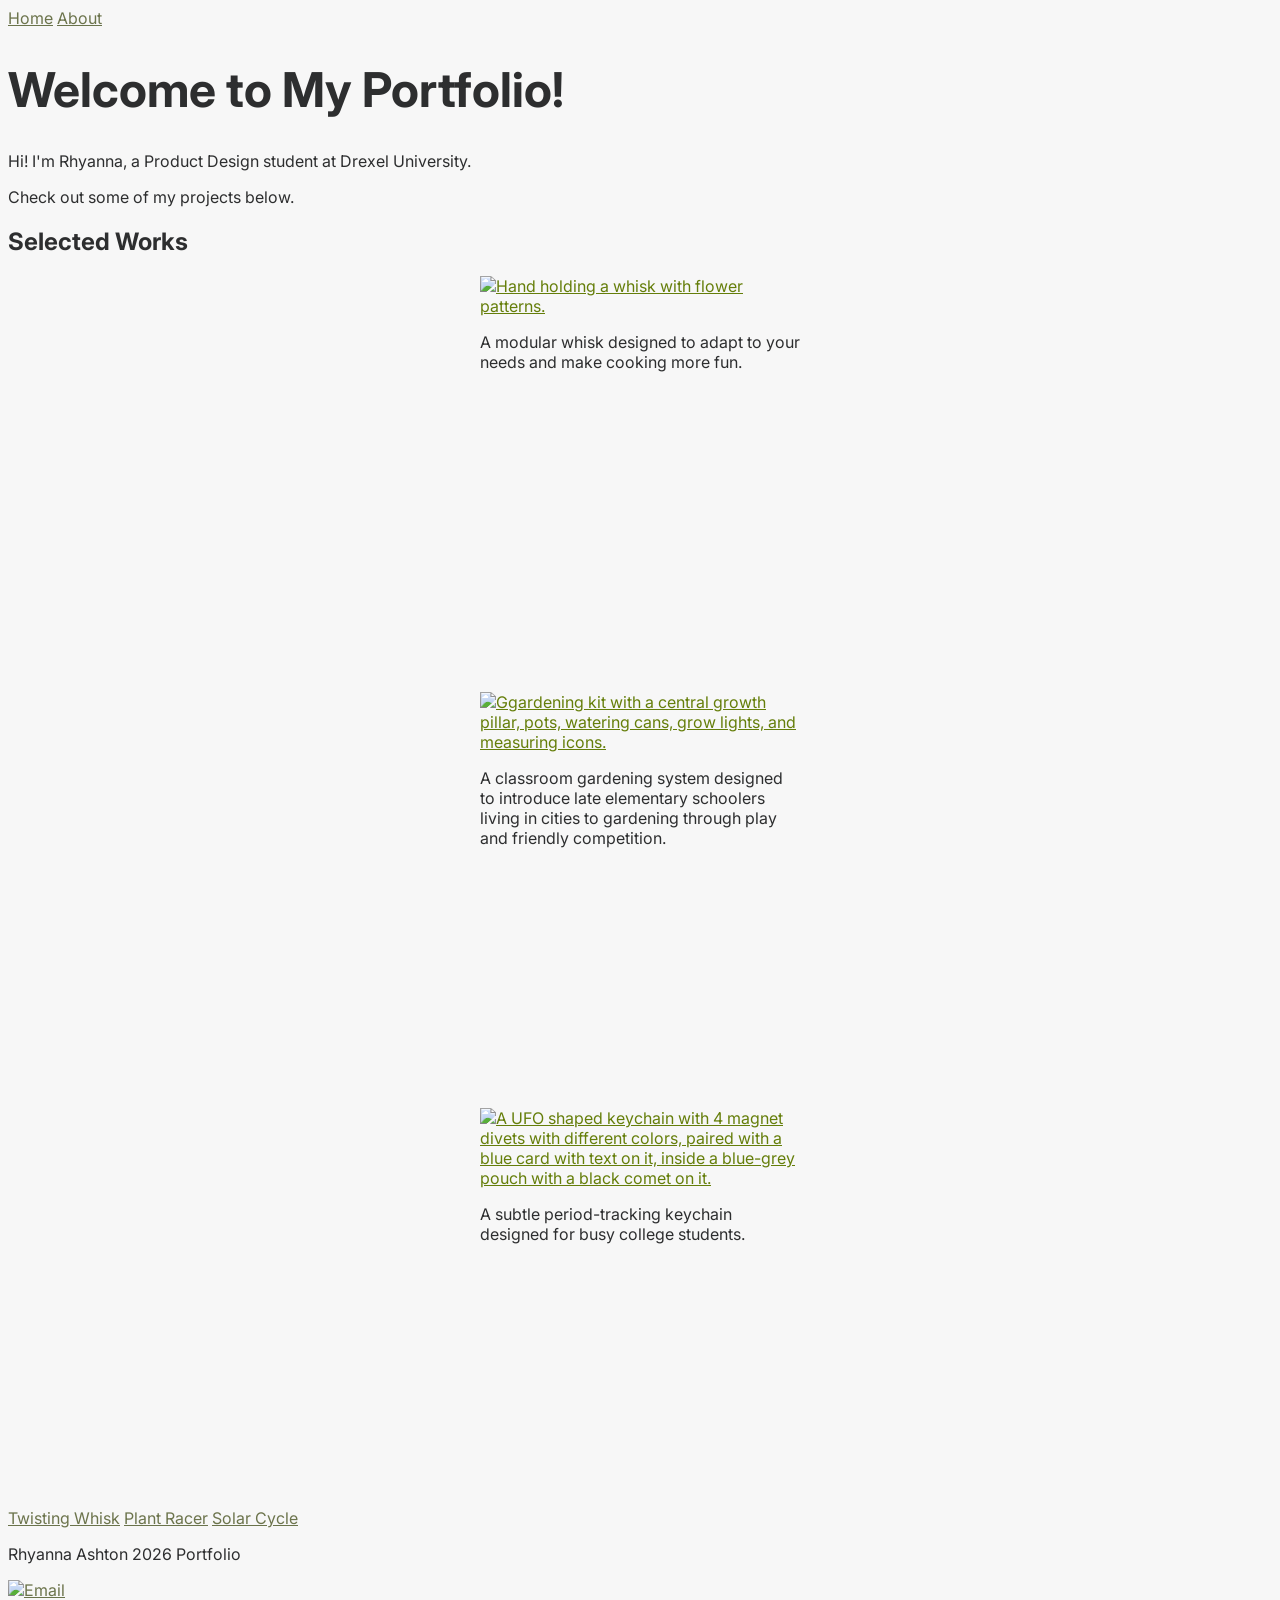
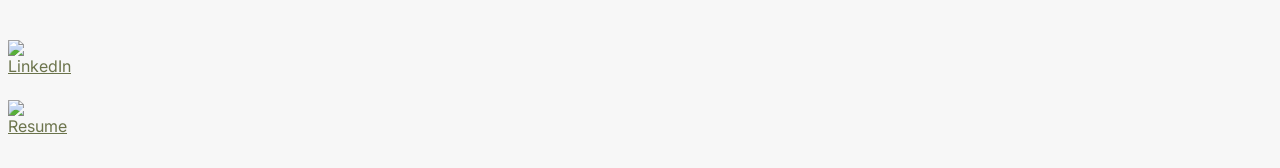
==== index.html @ 6728b1f7 "changed formatting" ====
<!doctype html>
<html lang="en">
<head>
    <meta charset="UTF-8">
    <meta name="viewport"
          content="width=device-width, user-scalable=no, initial-scale=1.0, maximum-scale=1.0, minimum-scale=1.0">
    <meta http-equiv="X-UA-Compatible" content="ie=edge">
<title>Rhyanna's Portfolio</title>

<link rel="stylesheet" href="style.css">

<link rel="preconnect" href="https://fonts.googleapis.com">
<link rel="preconnect" href="https://fonts.gstatic.com" crossorigin>
<link href="https://fonts.googleapis.com/css2?family=Inter:ital,opsz,wght@0,14..32,100..900;1,14..32,100..900&display=swap" rel="stylesheet">
    
</head>

<body>

<main>

<nav aria-label="Primary">
        <a href="index.html">Home</a>
        <a href="about.html">About</a>
        </nav>

<header>
    <h1 id="home-title">Welcome to My Portfolio!</h1>
    <p>Hi! I'm Rhyanna, a Product Design student at Drexel University.</p> 
    <p>Check out some of my projects below.</p>
</header>

    <h2>Selected Works</h2>

                <div class="project-card">
                <figure>
                <a href="whisk.html">  
	            <img src="graphics/in_context_whisk.png" alt="Hand holding a whisk with flower patterns." width="360" height="360" /> </a>
                <p> A modular whisk designed to adapt to your needs and make cooking more fun. </p>
                </figure>
                </div>

                <div class="project-card">
                <figure>
                <a href="gardening.html"> 
	            <img src="graphics/plant_racer1.png" alt="Ggardening kit with a central growth pillar, pots, watering cans, grow lights, and measuring icons." width="360" height="360" /> </a>
                <p>A classroom gardening system designed to introduce late elementary schoolers living in cities to gardening through play and friendly competition.</p>
                </figure>
                </div>

                <div class="project-card">
    <figure>
    <a href="keychain.html"> 
	<img src="graphics/solar_cycle_final1.png" alt="A UFO shaped keychain with 4 magnet divets with different colors, paired with a blue card with text on it, inside a blue-grey pouch with a black comet on it." width="360" height="360" /> </a>
	<p>A subtle period-tracking keychain designed for busy college students.</p>
</figure>
                </div>

<nav aria-label="Works">
        <a href="whisk.html">Twisting Whisk</a>
        <a href="gardening.html">Plant Racer</a>
        <a href="keychain.html">Solar Cycle</a>
        </nav>

</main>

<footer>
    <p>Rhyanna Ashton 2026 Portfolio</p>
<nav aria-label="Contact Information">
    <div class="contact-info">
    <a href="mailto:rhyanna.ashton@gmail.com">
    <img src="graphics/Asset 2mail_icon.svg" alt="Email" width="55" height="55" />
            </div>
        </a>
    <div class="contact-info">
    <a href="https://www.linkedin.com/in/rhyanna-ashton/" target="_blank">
    <img src="graphics/Asset 3socials_icon.svg" alt="LinkedIn" width="55" height="55" />
           </div> 
        </a>
    <div class="contact-info">
    <a href="https://acrobat.adobe.com/id/urn:aaid:sc:VA6C2:ff1987b5-1a8d-42c9-a058-95524d69dcb9" target="_blank">
    <img src="graphics/Asset 1resume_icon.svg" alt="Resume" width="55" height="55" />
            </div>
        </a>
    </nav>
    </footer>

</body>
</html>
---- style.css ----
body {
  /* body selector for the whole page */
  background-color: #f7f7f7;
  color: #2d2e2f;
  font-family: "Inter";
}

h1, h2, h3 {
  color: #2d2e2f;
  /* font-family: "Inter"; */
}

p {
  font-family: "Inter"; 
  /* font-size: */
  /* color: #2d2e2f; */
}

a {
  /* defining general link design */
  color: #657e0a;
}

nav a {
  /* Specific link design-> links inside navigation */
    color: #303c03b3;
}

.project-card {
  /* style individual portfolio projects */
  width: 400px;
  height: 400px;
  margin: 0 auto; 
  background-color: #7d7d7d00;
}

.project-card:hover {
  /* make individual projects pop when cursor hovers over */
  transform: translateY(-5px);
}

.contact-info {
  /* style individual portfolio projects */
  width: 60px;
  height: 60px;
  background-color: #7d7d7d00;
}

.contact-info:hover {
  /* make individual projects pop when cursor hovers over */
  transform: translateY(-5px);
}

p.callout {
  font-weight: bold;
  /* Wanted to bold important text in a paragraph */
}

#home-title {
  /font-family: "Inter";
  font-size: 3rem;
  color: #2d2e2f; */
}

nav a:hover {
  color: #00d3e4;
}

nav a:focus-visible {
  color: #ffd51a;
}
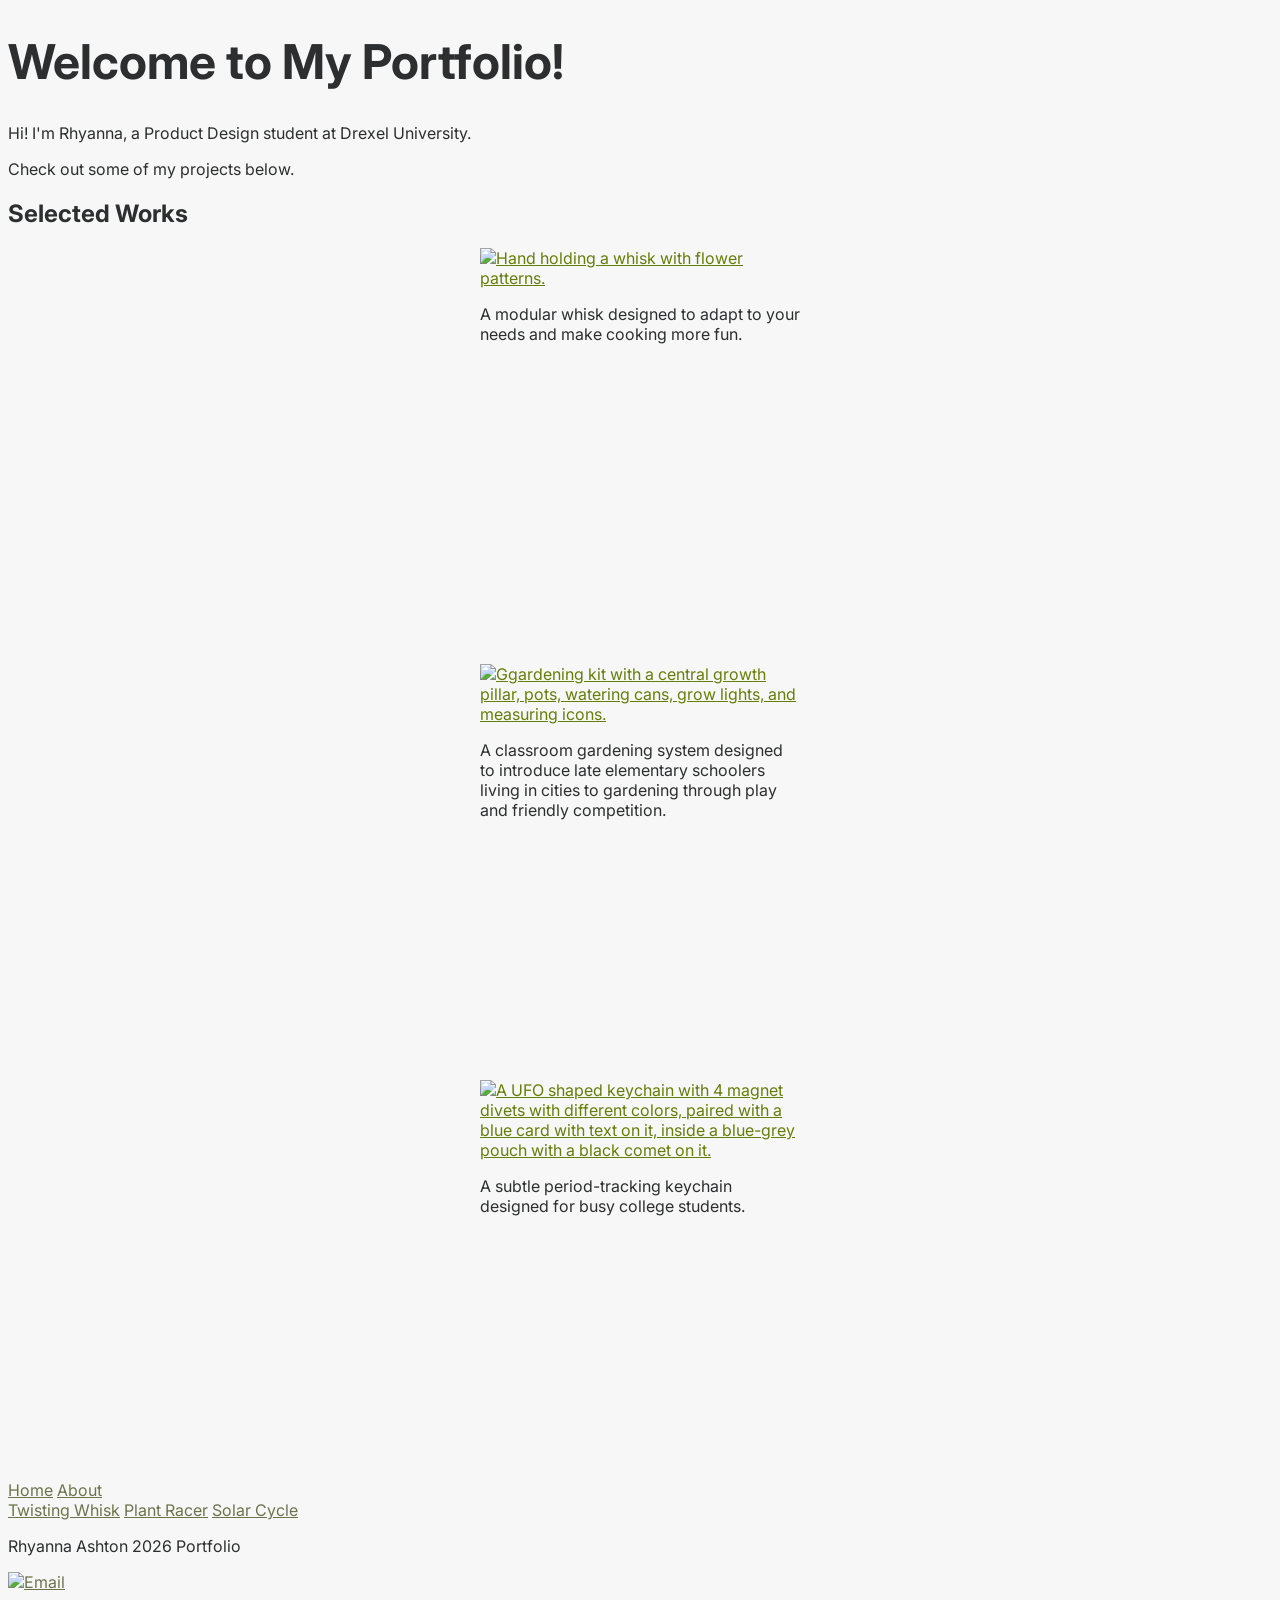
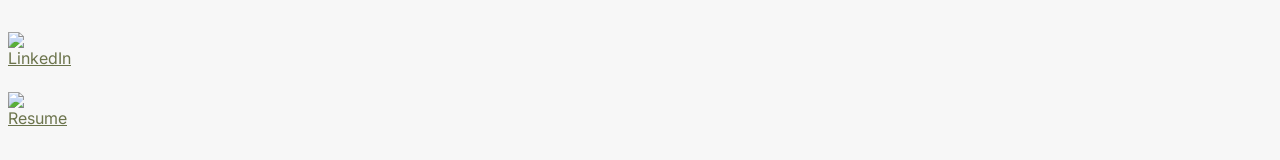
==== commit 0b9e3561: "switched location" ====
--- a/index.html
+++ b/index.html
@@ -18,11 +18,6 @@
 <body>
 
 <main>
-
-<nav aria-label="Primary">
-        <a href="index.html">Home</a>
-        <a href="about.html">About</a>
-        </nav>
 
 <header>
     <h1 id="home-title">Welcome to My Portfolio!</h1>
@@ -56,6 +51,11 @@
 </figure>
                 </div>
 
+<nav aria-label="Primary">
+        <a href="index.html">Home</a>
+        <a href="about.html">About</a>
+        </nav>
+
 <nav aria-label="Works">
         <a href="whisk.html">Twisting Whisk</a>
         <a href="gardening.html">Plant Racer</a>
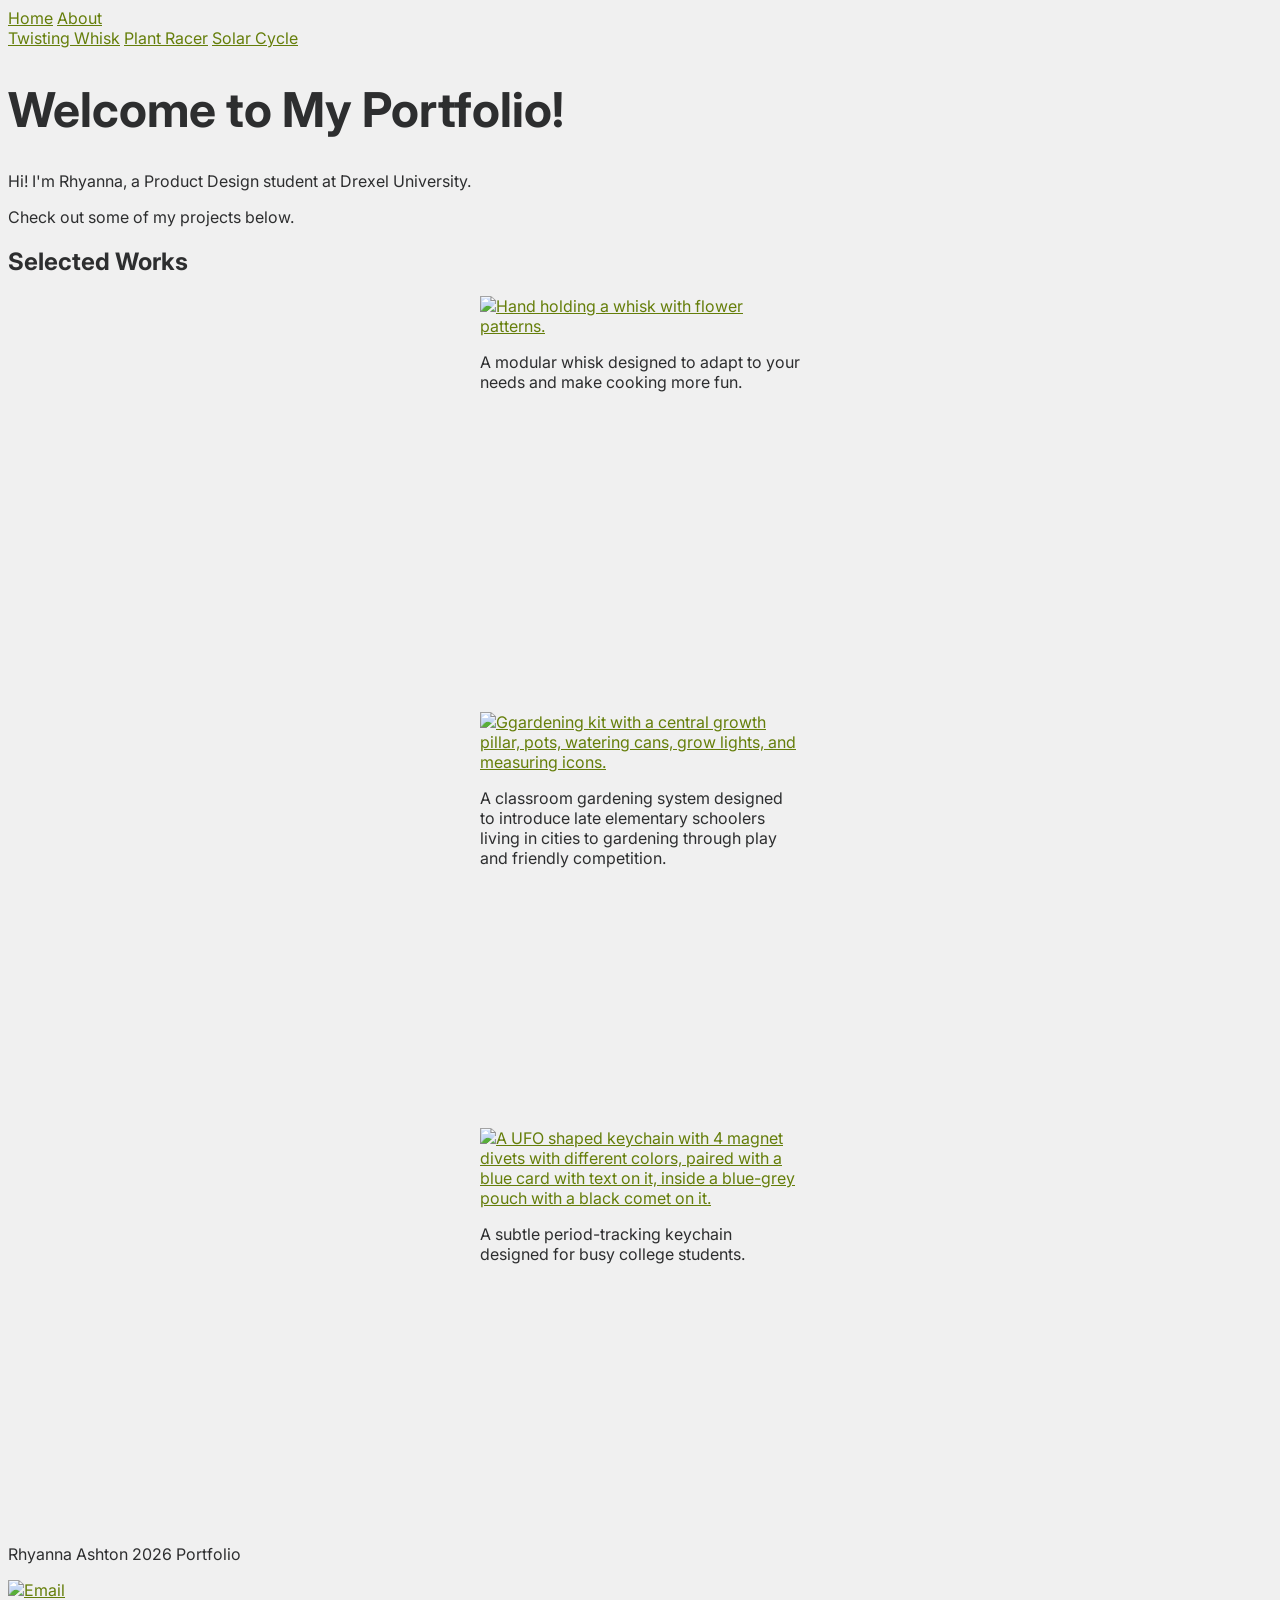
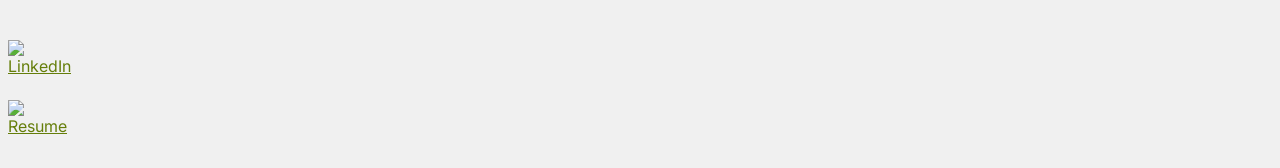
==== commit c85cdbff: "edited home page layout" ====
--- a/index.html
+++ b/index.html
@@ -20,10 +20,21 @@
 <main>
 
 <header>
+    <nav aria-label="Primary">
+        <a href="index.html">Home</a>
+        <a href="about.html">About</a>
+        </nav>
+
+<nav aria-label="Works">
+        <a href="whisk.html">Twisting Whisk</a>
+        <a href="gardening.html">Plant Racer</a>
+        <a href="keychain.html">Solar Cycle</a>
+        </nav>
+
+</header>
     <h1 id="home-title">Welcome to My Portfolio!</h1>
     <p>Hi! I'm Rhyanna, a Product Design student at Drexel University.</p> 
     <p>Check out some of my projects below.</p>
-</header>
 
     <h2>Selected Works</h2>
 
@@ -51,17 +62,6 @@
 </figure>
                 </div>
 
-<nav aria-label="Primary">
-        <a href="index.html">Home</a>
-        <a href="about.html">About</a>
-        </nav>
-
-<nav aria-label="Works">
-        <a href="whisk.html">Twisting Whisk</a>
-        <a href="gardening.html">Plant Racer</a>
-        <a href="keychain.html">Solar Cycle</a>
-        </nav>
-
 </main>
 
 <footer>
--- a/style.css
+++ b/style.css
@@ -1,7 +1,17 @@
+:root {
+	--color-background: #f0f0f0;
+	--color-foreground: #2d2e2f;
+	--color-link: #657e0a;
+	--color-link-hover: #00d3e4;
+
+	--font-size-base: 1rem;
+	--font-size-heading: 2.25rem;
+}
+
 body {
   /* body selector for the whole page */
-  background-color: #f7f7f7;
-  color: #2d2e2f;
+  background-color: var(--color-background);
+  color: var(--color-foreground);
   font-family: "Inter";
 }
 
@@ -18,12 +28,12 @@
 
 a {
   /* defining general link design */
-  color: #657e0a;
+  color: var(--color-link);
 }
 
 nav a {
   /* Specific link design-> links inside navigation */
-    color: #303c03b3;
+    color: var(--color-link);
 }
 
 .project-card {
@@ -57,13 +67,13 @@
 }
 
 #home-title {
-  /font-family: "Inter";
+  font-family: "Inter";
   font-size: 3rem;
-  color: #2d2e2f; */
+  color: #2d2e2f; 
 }
 
 nav a:hover {
-  color: #00d3e4;
+  color: var(--color-link-hover);
 }
 
 nav a:focus-visible {
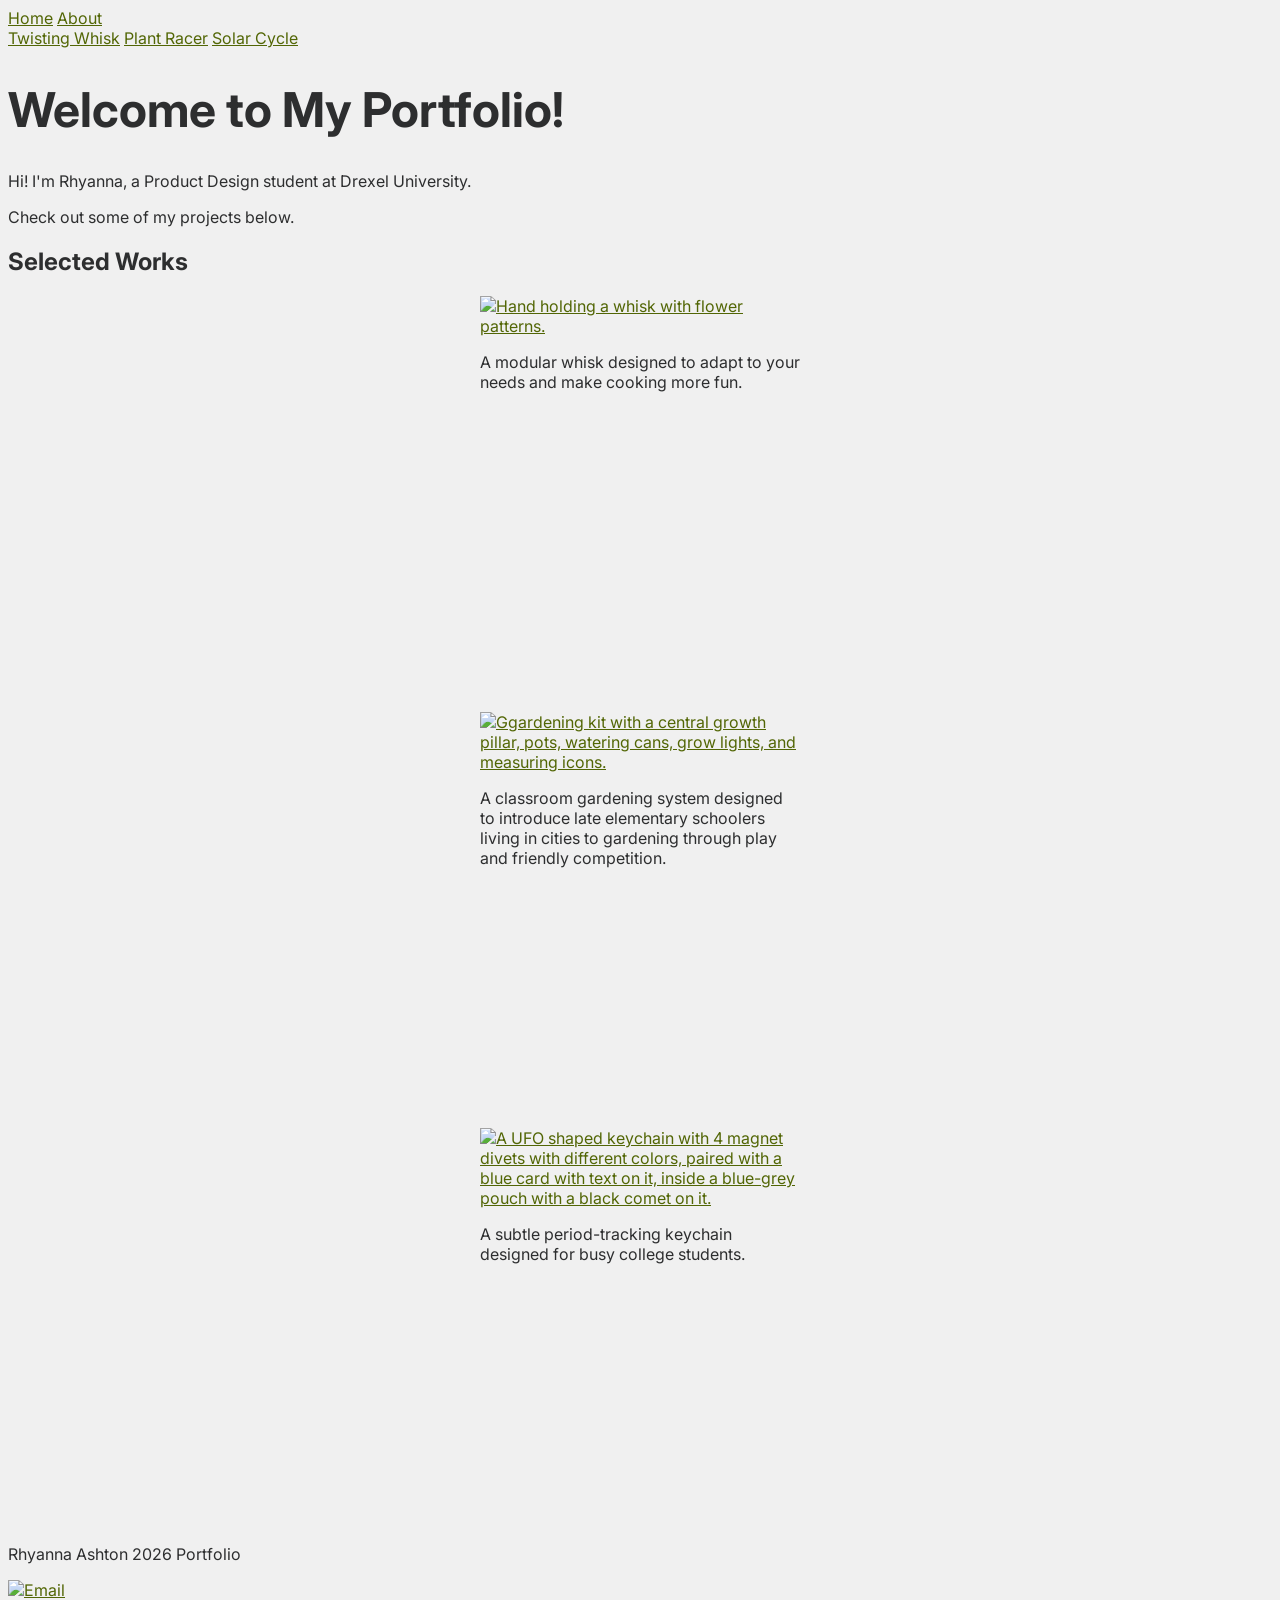
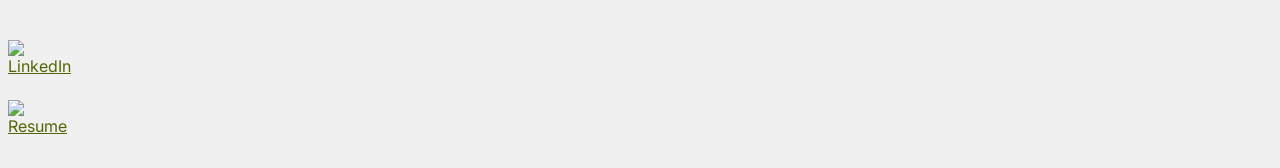
==== commit e64df6ac: "updated img src" ====
--- a/index.html
+++ b/index.html
@@ -49,7 +49,7 @@
                 <div class="project-card">
                 <figure>
                 <a href="gardening.html"> 
-	            <img src="graphics/plant_racer1.png" alt="Ggardening kit with a central growth pillar, pots, watering cans, grow lights, and measuring icons." width="360" height="360" /> </a>
+	            <img src="graphics/pr_incontext2.png"  alt="Ggardening kit with a central growth pillar, pots, watering cans, grow lights, and measuring icons." width="360" height="360" /> </a>
                 <p>A classroom gardening system designed to introduce late elementary schoolers living in cities to gardening through play and friendly competition.</p>
                 </figure>
                 </div>
@@ -66,6 +66,7 @@
 
 <footer>
     <p>Rhyanna Ashton 2026 Portfolio</p>
+    
 <nav aria-label="Contact Information">
     <div class="contact-info">
     <a href="mailto:rhyanna.ashton@gmail.com">
--- a/style.css
+++ b/style.css
@@ -1,8 +1,9 @@
 :root {
 	--color-background: #f0f0f0;
 	--color-foreground: #2d2e2f;
-	--color-link: #657e0a;
-	--color-link-hover: #00d3e4;
+	--color-link: #526605;
+	--color-link-hover: #073e42;
+  --color-focus-ring: #100742;
 
 	--font-size-base: 1rem;
 	--font-size-heading: 2.25rem;
@@ -16,7 +17,7 @@
 }
 
 h1, h2, h3 {
-  color: #2d2e2f;
+  color: var(--color-foreground);
   /* font-family: "Inter"; */
 }
 
@@ -66,10 +67,14 @@
   /* Wanted to bold important text in a paragraph */
 }
 
+.works-menu {
+  text-align: right;
+}
+
 #home-title {
   font-family: "Inter";
   font-size: 3rem;
-  color: #2d2e2f; 
+  color: var(	--color-foreground); 
 }
 
 nav a:hover {
@@ -77,5 +82,6 @@
 }
 
 nav a:focus-visible {
-  color: #ffd51a;
+  color: var(--color-link-hover);
+  outline: 2px solid var(--color-focus-ring);
 }
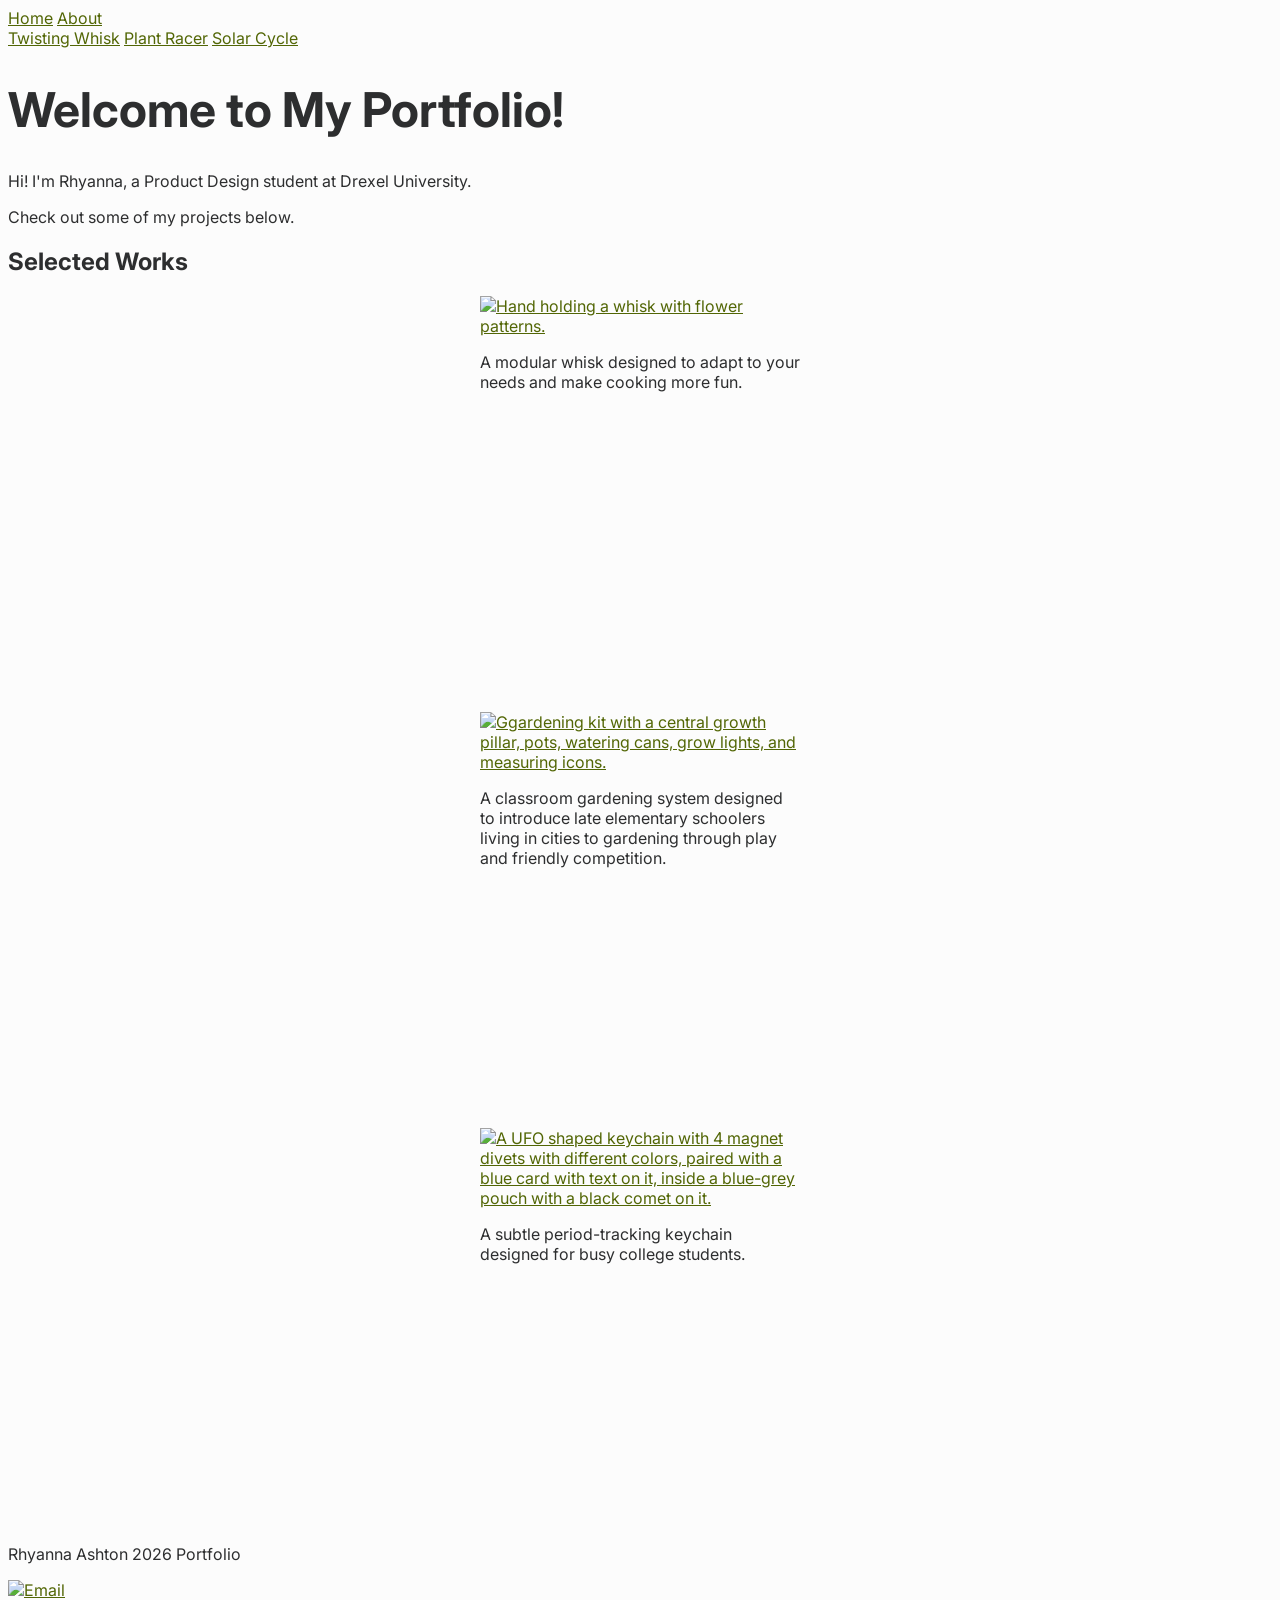
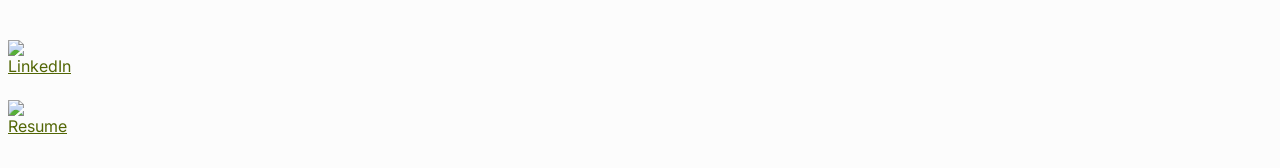
==== commit 58f817b7: "typographic sy" ====
--- a/index.html
+++ b/index.html
@@ -60,7 +60,7 @@
 	<img src="graphics/solar_cycle_final1.png" alt="A UFO shaped keychain with 4 magnet divets with different colors, paired with a blue card with text on it, inside a blue-grey pouch with a black comet on it." width="360" height="360" /> </a>
 	<p>A subtle period-tracking keychain designed for busy college students.</p>
 </figure>
-                </div>
+        </div>
 
 </main>
 
--- a/style.css
+++ b/style.css
@@ -1,5 +1,12 @@
+@font-face {
+  font-family: "Inter";
+  src: url("Inter-Regular.ttf") format("truetype");
+  font-weight: 100 900;
+  font-style: normal;
+}
+
 :root {
-	--color-background: #f0f0f0;
+	--color-background: #fcfcfc;
 	--color-foreground: #2d2e2f;
 	--color-link: #526605;
 	--color-link-hover: #073e42;
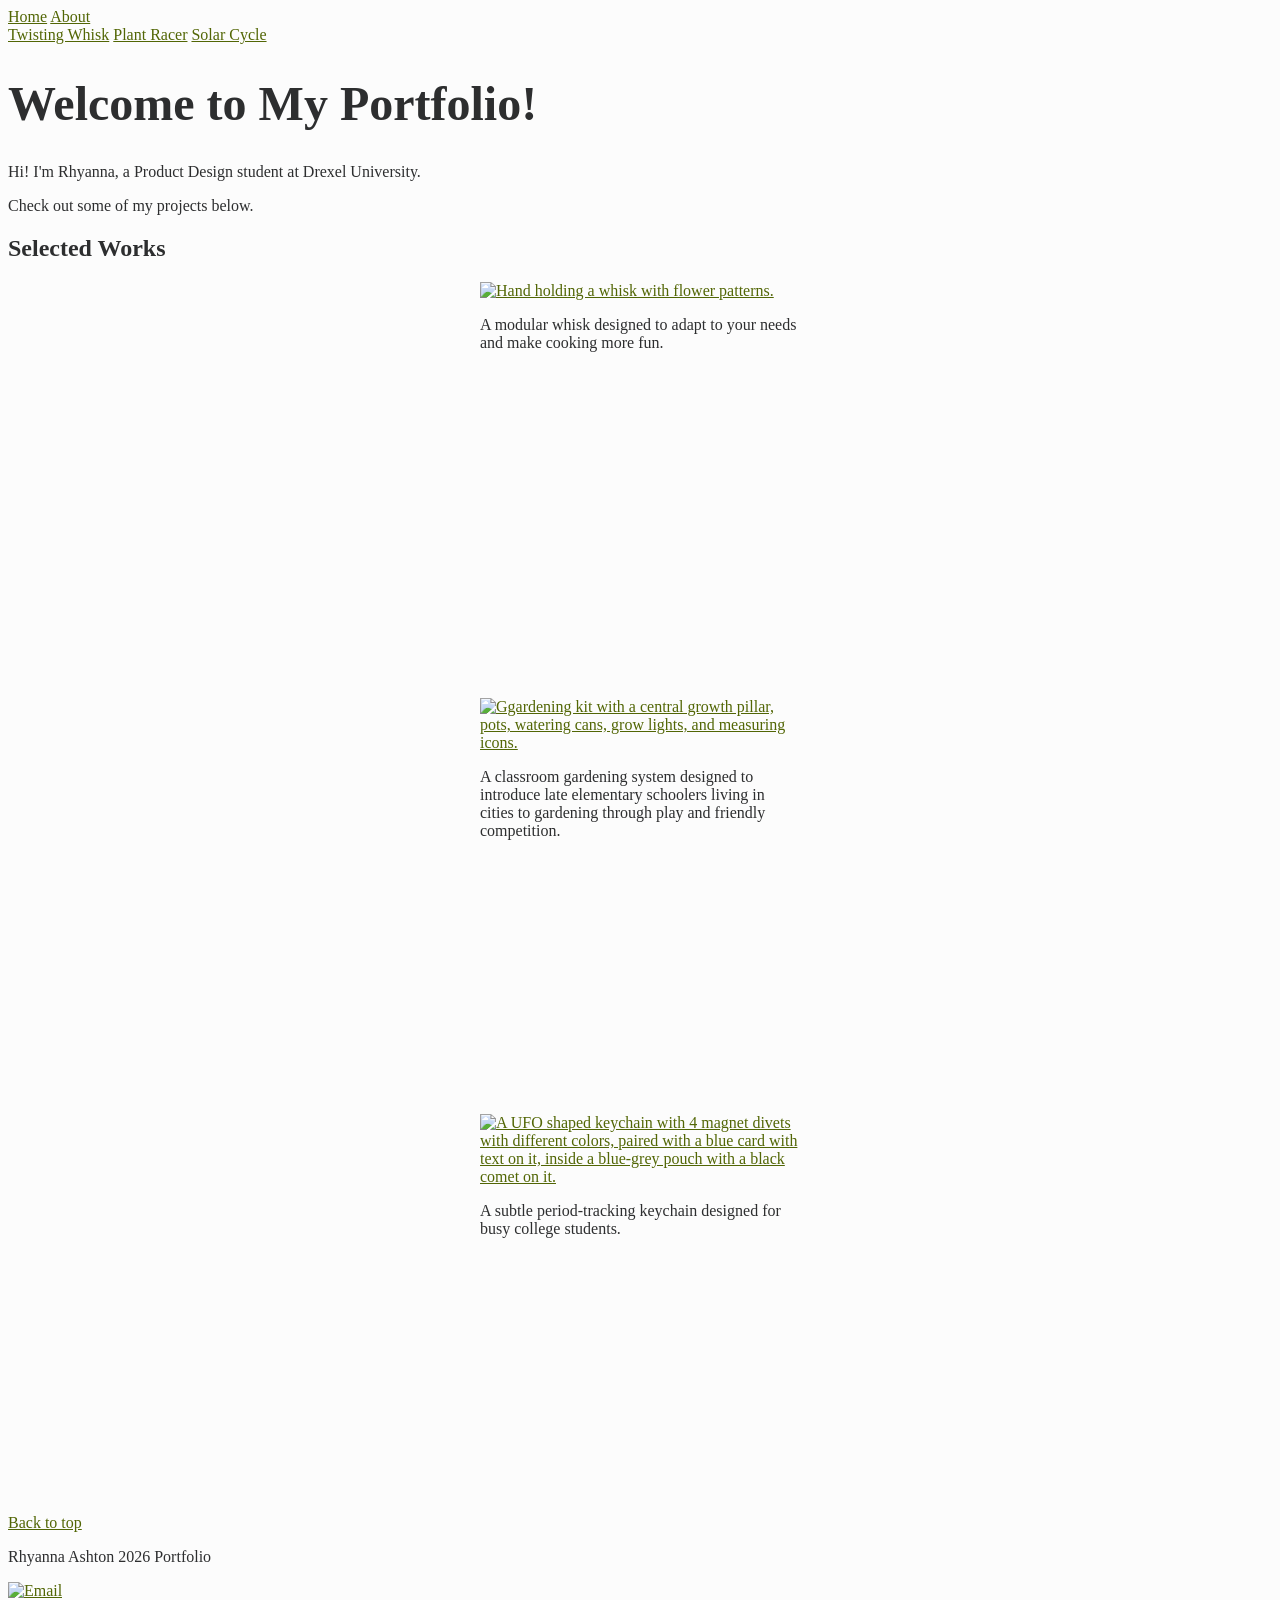
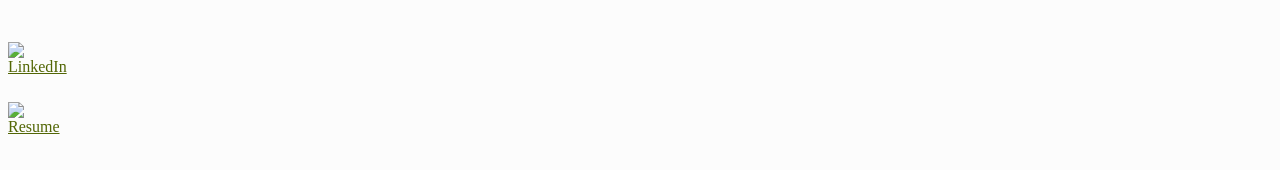
==== commit 01142a69: "added back to top links to all pages" ====
--- a/index.html
+++ b/index.html
@@ -62,6 +62,8 @@
 </figure>
         </div>
 
+<a href = "index.html" > Back to top </a>
+
 </main>
 
 <footer>
--- a/style.css
+++ b/style.css
@@ -1,9 +1,9 @@
-@font-face {
+/* @font-face {
   font-family: "Inter";
   src: url("Inter-Regular.ttf") format("truetype");
   font-weight: 100 900;
   font-style: normal;
-}
+} */
 
 :root {
 	--color-background: #fcfcfc;
@@ -11,16 +11,13 @@
 	--color-link: #526605;
 	--color-link-hover: #073e42;
   --color-focus-ring: #100742;
-
-	--font-size-base: 1rem;
-	--font-size-heading: 2.25rem;
 }
 
 body {
   /* body selector for the whole page */
   background-color: var(--color-background);
   color: var(--color-foreground);
-  font-family: "Inter";
+  /* font-family: "Inter"; */
 }
 
 h1, h2, h3 {
@@ -29,19 +26,21 @@
 }
 
 p {
-  font-family: "Inter"; 
+  /* font-family: "Inter"; */
+  color: var(--color-foreground);
   /* font-size: */
-  /* color: #2d2e2f; */
 }
 
 a {
   /* defining general link design */
   color: var(--color-link);
+  text-decoration: underline;
 }
 
 nav a {
   /* Specific link design-> links inside navigation */
     color: var(--color-link);
+    text-decoration: underline;
 }
 
 .project-card {
@@ -49,11 +48,12 @@
   width: 400px;
   height: 400px;
   margin: 0 auto; 
-  background-color: #7d7d7d00;
+  background-color: var(--color-background);
 }
 
 .project-card:hover {
   /* make individual projects pop when cursor hovers over */
+  /* Used AI to make this hover effect */
   transform: translateY(-5px);
 }
 
@@ -61,11 +61,12 @@
   /* style individual portfolio projects */
   width: 60px;
   height: 60px;
-  background-color: #7d7d7d00;
+  background-color: var(--color-background);
 }
 
 .contact-info:hover {
   /* make individual projects pop when cursor hovers over */
+  /* Used AI to make this hover effect */
   transform: translateY(-5px);
 }
 
@@ -74,12 +75,8 @@
   /* Wanted to bold important text in a paragraph */
 }
 
-.works-menu {
-  text-align: right;
-}
-
 #home-title {
-  font-family: "Inter";
+  /* font-family: "Inter"; */
   font-size: 3rem;
   color: var(	--color-foreground); 
 }
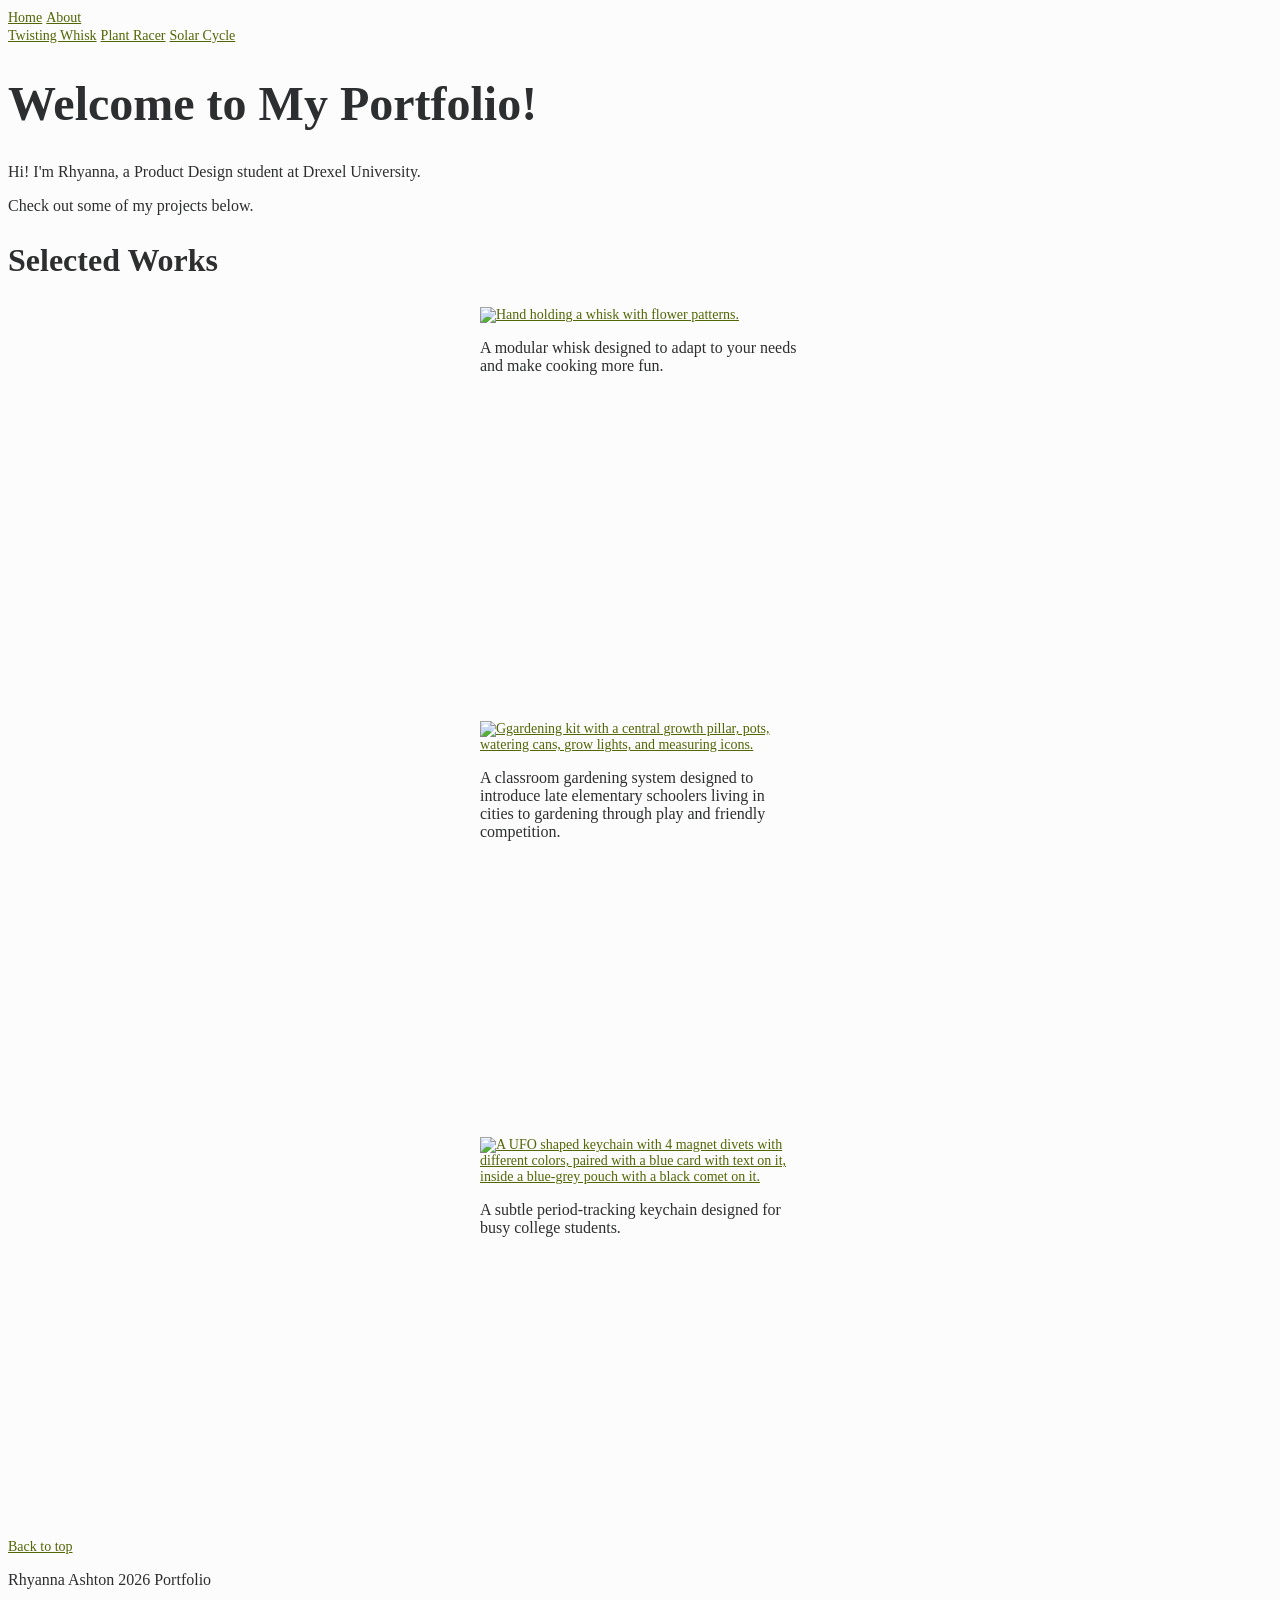
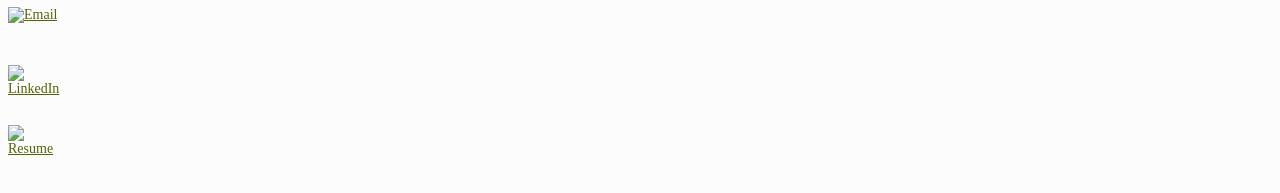
==== commit 6fb5ba2e: "edited font code" ====
--- a/index.html
+++ b/index.html
@@ -8,10 +8,6 @@
 <title>Rhyanna's Portfolio</title>
 
 <link rel="stylesheet" href="style.css">
-
-<link rel="preconnect" href="https://fonts.googleapis.com">
-<link rel="preconnect" href="https://fonts.gstatic.com" crossorigin>
-<link href="https://fonts.googleapis.com/css2?family=Inter:ital,opsz,wght@0,14..32,100..900;1,14..32,100..900&display=swap" rel="stylesheet">
     
 </head>
 
--- a/style.css
+++ b/style.css
@@ -5,29 +5,58 @@
   font-style: normal;
 } */
 
+@font-face {
+    font-family: 'Roboto';
+    src: url('fonts/Roboto-VariableFont.ttf') format('ttf');
+    font-weight: 100 900;
+    font-style: normal;
+    font-display: swap;
+}
+
 :root {
 	--color-background: #fcfcfc;
 	--color-foreground: #2d2e2f;
 	--color-link: #526605;
 	--color-link-hover: #073e42;
   --color-focus-ring: #100742;
+  --font-size-small: 0.875rem;
+  --font-size-base: 1rem;
+  --font-size-large: 1.25rem;
+  --font-size-h3: 1.75rem;
+  --font-size-h2: 2rem;
+  --font-size-h1: 2.25rem;
 }
 
 body {
   /* body selector for the whole page */
   background-color: var(--color-background);
   color: var(--color-foreground);
-  /* font-family: "Inter"; */
+  font-family: "Roboto"; */
+  font-size: var(--font-size-base);
 }
 
-h1, h2, h3 {
+h1 {
   color: var(--color-foreground);
   /* font-family: "Inter"; */
+  font-size: var(--font-size-h1);
+}
+
+h2 {
+  color: var(--color-foreground);
+  /* font-family: "Inter"; */
+  font-size: var(--font-size-h2);
+}
+
+h3 {
+  color: var(--color-foreground);
+  /* font-family: "Inter"; */
+  font-size: var(--font-size-h3);
 }
 
 p {
   /* font-family: "Inter"; */
   color: var(--color-foreground);
+  font-size: var(--font-size-base);
   /* font-size: */
 }
 
@@ -35,12 +64,14 @@
   /* defining general link design */
   color: var(--color-link);
   text-decoration: underline;
+    font-size: var(--font-size-small);
 }
 
 nav a {
   /* Specific link design-> links inside navigation */
     color: var(--color-link);
     text-decoration: underline;
+    font-size: var(--font-size-small);
 }
 
 .project-card {
